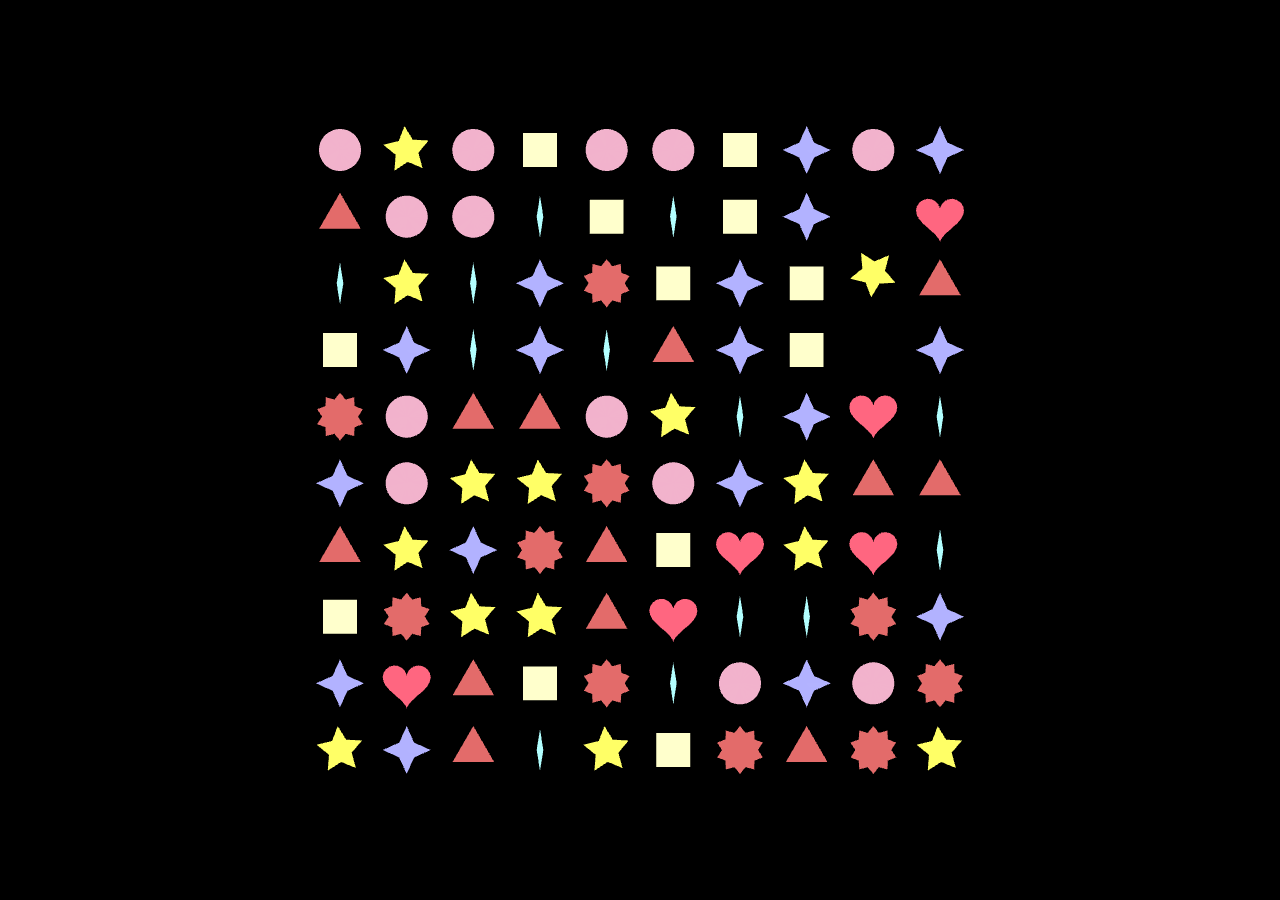
==== index.html @ 70016684 "change dir structure, minor fix to css, update readme" ====
<!DOCTYPE html>
<html>

	<head>

		<title> webgl gemswap game | ait Budapest, fall 2018</title>
		<meta name="viewport" content="width=device-width, initial-scale=1" />
		<meta http-equiv="Content-Type" content="text/html; charset=utf-8" />
		<link rel="stylesheet" type="text/css" href="css/style.css" />

	</head>

	<!-- scripts -->

	<!-- keycodes -->
	<script src="js/keycodes.js"></script>
	<!-- math -->
	<script src="math/js/Mat4.js"></script>
	<script src="math/js/Vec1.js"></script>
	<script src="math/js/Vec2.js"></script>
	<script src="math/js/Vec3.js"></script>
	<script src="math/js/Vec4.js"></script>
	<script src="math/js/UniformReflection.js"></script>

	<!-- shaders -->
	<script src="js/Shader.js"></script>
		<script src="js/shaders/idle_vs.essl"></script>
		<script src="js/shaders/change_fs.essl"></script>
		<script src="js/shaders/color_fs.essl"></script>
	<!-- program -->
	<script src="js/Program.js"></script>
	<!-- material, mesh -->
	<script src="js/Material.js"></script>
	<script src="js/Mesh.js"></script>
	<!-- geomteries -->
	<script src="js/Geometry.js"></script>
	<!-- game object -->
	<script src="js/GameObject.js"></script>
	<!-- camera, scene -->
	<script src="js/OrthoCamera.js"></script>
	<script src="js/Scene.js"></script>
	<!-- app -->
	<script src="js/App.js"></script>

	<body>

		<div id="container">
			<canvas id="canvas"></canvas>
			<div id="overlay"></div>
		</div>

	</body>

</html>
---- css/style.css ----
*
	margin: 0;
	padding: 0;
}

body{
	background-color: black;
}

#container {
  position: absolute;
	width: 100%;
	height: 100%;
	top: 0;
	left: 0;
	bottom: 0;
	right: 0;
  overflow: hidden;
  background-color: black;
}

#overlay{
	position: absolute;
    width: 25%;
    right: 0%;
    top: 10%;
    z-index: 20;
}

#canvas {
  position: absolute;
	width: 100%;
	height: 100%;
	top: 0;
	left: 0;
	bottom: 0;
	right: 0;
  z-index: 10;
  /*overflow: hidden;*/
}
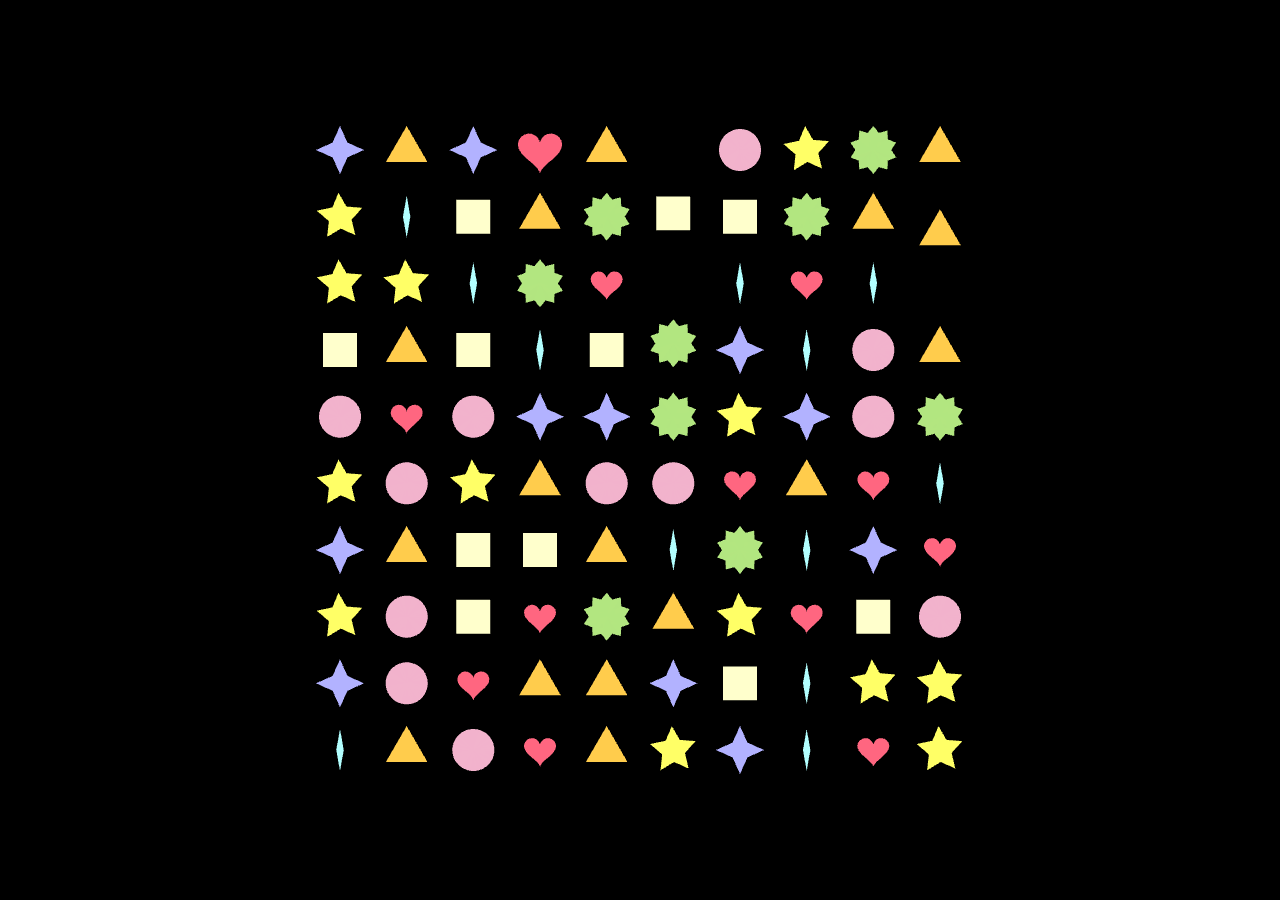
==== commit 90fe395e: "remove unnecessary shaders and add pulsating heart" ====
--- a/index.html
+++ b/index.html
@@ -3,7 +3,7 @@
 
 	<head>
 
-		<title> webgl gemswap game | ait Budapest, fall 2018</title>
+		<title> webgl gemswap game | ait Budapest, fall 2018 </title>
 		<meta name="viewport" content="width=device-width, initial-scale=1" />
 		<meta http-equiv="Content-Type" content="text/html; charset=utf-8" />
 		<link rel="stylesheet" type="text/css" href="css/style.css" />
@@ -25,7 +25,6 @@
 	<!-- shaders -->
 	<script src="js/Shader.js"></script>
 		<script src="js/shaders/idle_vs.essl"></script>
-		<script src="js/shaders/change_fs.essl"></script>
 		<script src="js/shaders/color_fs.essl"></script>
 	<!-- program -->
 	<script src="js/Program.js"></script>
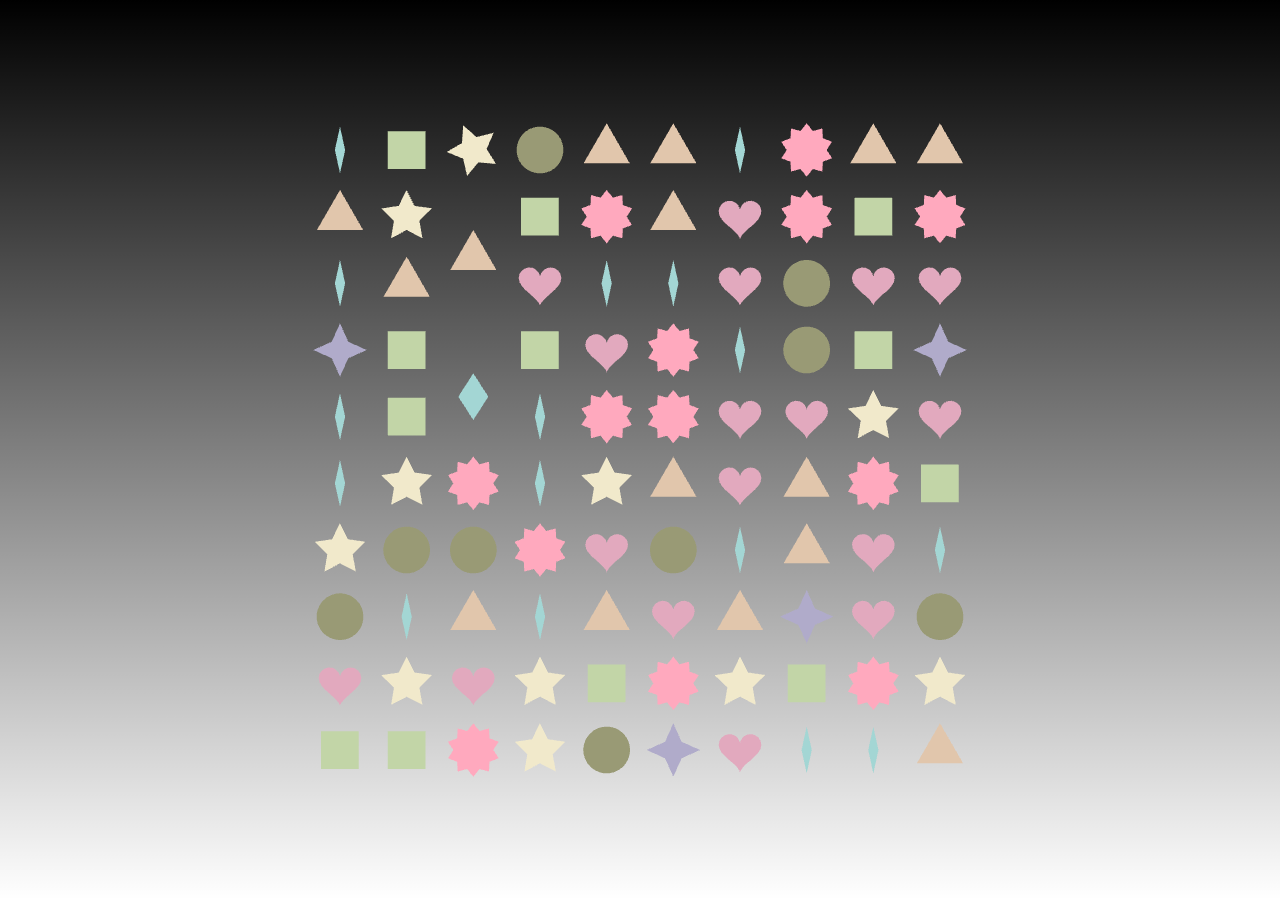
==== commit 4cb91166: "add shinining shader" ====
--- a/index.html
+++ b/index.html
@@ -26,6 +26,7 @@
 	<script src="js/Shader.js"></script>
 		<script src="js/shaders/idle_vs.essl"></script>
 		<script src="js/shaders/color_fs.essl"></script>
+		<script src="js/shaders/shine_fs.essl"></script>
 	<!-- program -->
 	<script src="js/Program.js"></script>
 	<!-- material, mesh -->
--- a/css/style.css
+++ b/css/style.css
@@ -3,7 +3,7 @@
 	padding: 0;
 }
 
-body{
+body {
 	background-color: black;
 }
 
@@ -16,25 +16,14 @@
 	bottom: 0;
 	right: 0;
   overflow: hidden;
-  background-color: black;
-}
-
-#overlay{
-	position: absolute;
-    width: 25%;
-    right: 0%;
-    top: 10%;
-    z-index: 20;
+  background-image: url('https://images.unsplash.com/photo-1469980098053-382eb10ba017?ixlib=rb-1.2.1&ixid=eyJhcHBfaWQiOjEyMDd9&auto=format&fit=crop&w=1950&q=80');
 }
 
 #canvas {
-  position: absolute;
+  position: relative;
 	width: 100%;
 	height: 100%;
-	top: 0;
-	left: 0;
-	bottom: 0;
-	right: 0;
   z-index: 10;
-  /*overflow: hidden;*/
+	background: linear-gradient(rgba(0, 0, 0, 1.0), rgba(1, 1, 1, 0.0));
+  overflow: hidden;
 }
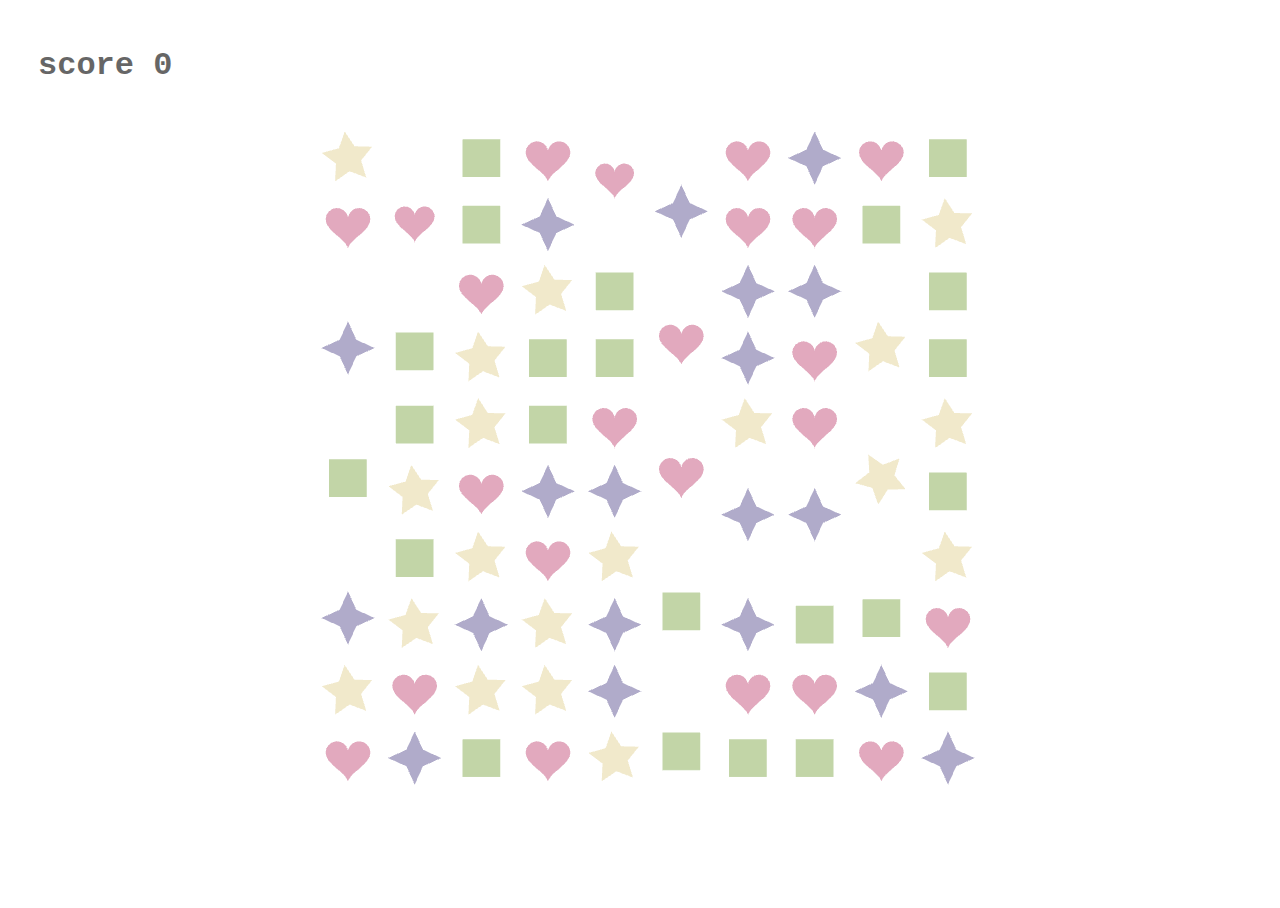
==== commit cc5e39e5: "add Score display" ====
--- a/index.html
+++ b/index.html
@@ -45,8 +45,16 @@
 	<body>
 
 		<div id="container">
-			<canvas id="canvas"></canvas>
-			<div id="overlay"></div>
+
+			<canvas id="canvas">
+
+			</canvas>
+
+			<div id="overlay">
+				<h1> score <span id="score">  </span> </h1>
+			</div>
+
+
 		</div>
 
 	</body>
--- a/css/style.css
+++ b/css/style.css
@@ -1,29 +1,48 @@
-*
-	margin: 0;
-	padding: 0;
-}
-
-body {
-	background-color: black;
-}
-
-#container {
-  position: absolute;
-	width: 100%;
-	height: 100%;
-	top: 0;
-	left: 0;
-	bottom: 0;
-	right: 0;
-  overflow: hidden;
-  background-image: url('https://images.unsplash.com/photo-1469980098053-382eb10ba017?ixlib=rb-1.2.1&ixid=eyJhcHBfaWQiOjEyMDd9&auto=format&fit=crop&w=1950&q=80');
-}
-
-#canvas {
-  position: relative;
-	width: 100%;
-	height: 100%;
-  z-index: 10;
-	background: linear-gradient(rgba(0, 0, 0, 1.0), rgba(1, 1, 1, 0.0));
-  overflow: hidden;
-}
+*
+	margin: 0;
+	padding: 0;
+}
+
+
+h1 {
+
+}
+
+
+
+body {
+
+}
+
+
+#container {
+  position: absolute;
+	width: 100%;
+	height: 100%;
+  overflow: hidden;
+}
+
+#canvas {
+  position: relative;
+	width: 100%;
+	height: 100%;
+  z-index: 10;
+	background: linear-gradient(rgba(0, 0, 0, 1.0), rgba(1, 1, 1, 0.0));
+	background-image: url('https://images.unsplash.com/photo-1469980098053-382eb10ba017?ixlib=rb-1.2.1&ixid=eyJhcHBfaWQiOjEyMDd9&auto=format&fit=crop&w=1950&q=80');
+
+}
+
+#overlay{
+	position: absolute;
+  width: 25%;
+  top: 2%;
+  z-index: 20;
+	background-color: white;
+  opacity: 0.6;
+}
+
+h1 {
+	padding: 0px 30px;
+	font-family: "Lucida Console", Monaco, monospace;
+	opacity: 1.0;
+}
